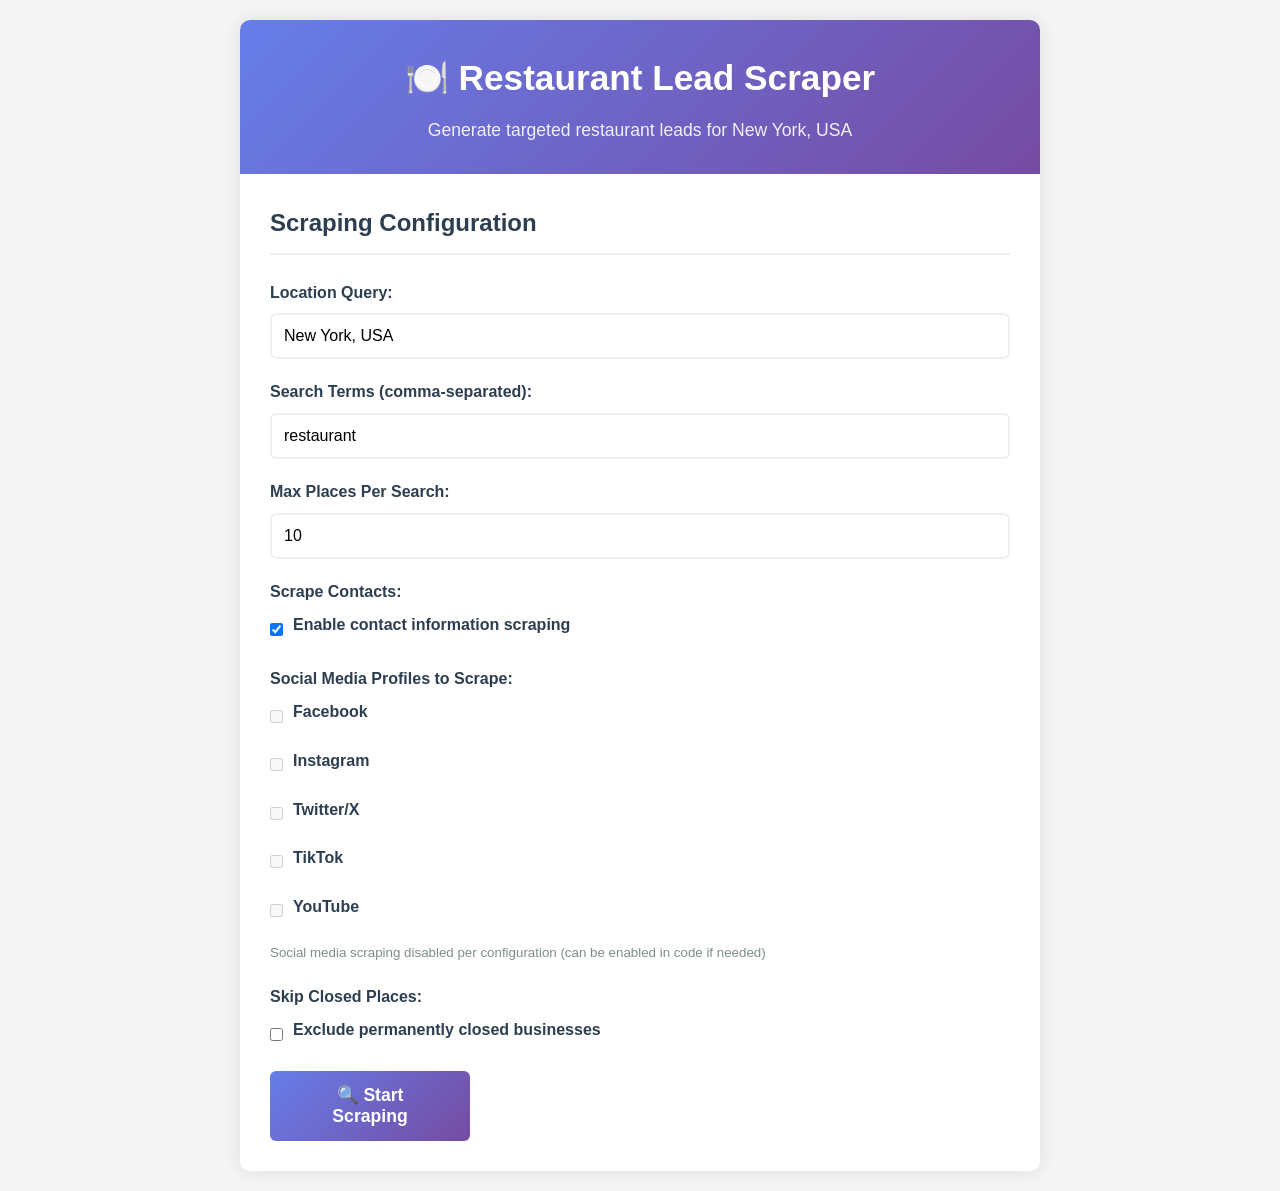
==== restaurant_scraper.html @ 7374701e "Add restaurant scraper HTML tool" ====
<!DOCTYPE html>
<html lang="en">
<head>
    <meta charset="UTF-8">
    <meta name="viewport" content="width=device-width, initial-scale=1.0">
    <title>Restaurant Lead Scraper</title>
    <style>
        * {
            margin: 0;
            padding: 0;
            box-sizing: border-box;
        }
        
        body {
            font-family: 'Segoe UI', Tahoma, Geneva, Verdana, sans-serif;
            line-height: 1.6;
            color: #333;
            background-color: #f5f5f5;
            padding: 20px;
        }
        
        .container {
            max-width: 800px;
            margin: 0 auto;
            background: white;
            border-radius: 10px;
            box-shadow: 0 0 20px rgba(0,0,0,0.1);
            overflow: hidden;
        }
        
        header {
            background: linear-gradient(135deg, #667eea 0%, #764ba2 100%);
            color: white;
            padding: 30px;
            text-align: center;
        }
        
        header h1 {
            margin-bottom: 10px;
            font-size: 2.2rem;
        }
        
        header p {
            opacity: 0.9;
            font-size: 1.1rem;
        }
        
        .form-section, .results-section {
            padding: 30px;
        }
        
        .form-section h2, .results-section h2 {
            color: #2c3e50;
            margin-bottom: 25px;
            padding-bottom: 10px;
            border-bottom: 2px solid #ecf0f1;
        }
        
        .form-group {
            margin-bottom: 20px;
        }
        
        .form-group label {
            display: block;
            margin-bottom: 8px;
            font-weight: 600;
            color: #2c3e50;
        }
        
        .form-group input,
        .form-group textarea,
        .form-group select {
            width: 100%;
            padding: 12px;
            border: 2px solid #ecf0f1;
            border-radius: 6px;
            font-size: 1rem;
            transition: border-color 0.3s;
        }
        
        .form-group input:focus,
        .form-group textarea:focus,
        .form-group select:focus {
            outline: none;
            border-color: #667eea;
        }
        
        .checkbox-group {
            display: flex;
            align-items: center;
            margin-bottom: 15px;
        }
        
        .checkbox-group input {
            width: auto;
            margin-right: 10px;
        }
        
        .btn {
            display: inline-block;
            background: linear-gradient(135deg, #667eea 0%, #764ba2 100%);
            color: white;
            padding: 14px 30px;
            border: none;
            border-radius: 6px;
            font-size: 1.1rem;
            font-weight: 600;
            cursor: pointer;
            transition: transform 0.2s, box-shadow 0.2s;
            width: 100%;
            max-width: 200px;
        }
        
        .btn:hover {
            transform: translateY(-2px);
            box-shadow: 0 5px 15px rgba(0,0,0,0.2);
        }
        
        .btn:active {
            transform: translateY(0);
        }
        
        .results {
            margin-top: 25px;
        }
        
        .result-item {
            background: #f8f9ff;
            border-left: 4px solid #667eea;
            padding: 20px;
            margin-bottom: 20px;
            border-radius: 0 8px 8px 0;
        }
        
        .result-item h3 {
            color: #2c3e50;
            margin-bottom: 15px;
            display: flex;
            align-items: center;
            gap: 10px;
        }
        
        .result-item h3::before {
            content: "📍";
            font-size: 1.2rem;
        }
        
        .result-field {
            margin-bottom: 12px;
        }
        
        .result-field label {
            font-weight: 600;
            color: #34495e;
            display: block;
            margin-bottom: 5px;
        }
        
        .result-field value {
            display: block;
            background: white;
            padding: 10px;
            border-radius: 4px;
            border: 1px solid #ecf0f1;
            word-break: break-all;
        }
        
        .result-field value a {
            color: #667eea;
            text-decoration: none;
        }
        
        .result-field value a:hover {
            text-decoration: underline;
        }
        
        .loading {
            text-align: center;
            padding: 40px;
            color: #7f8c8d;
            font-style: italic;
        }
        
        .error {
            background: #ffeef0;
            border-left: 4px solid #e74c3c;
            color: #c0392b;
            padding: 15px;
            border-radius: 0 4px 4px 0;
            margin-top: 20px;
        }
        
        .stats {
            display: flex;
            justify-content: space-between;
            background: #ecf0f1;
            padding: 15px;
            border-radius: 6px;
            margin-top: 20px;
        }
        
        .stat {
            text-align: center;
        }
        
        .stat-value {
            font-size: 1.8rem;
            font-weight: bold;
            color: #2c3e50;
        }
        
        .stat-label {
            font-size: 0.9rem;
            color: #7f8c8d;
            text-transform: uppercase;
        }
        
        @media (max-width: 768px) {
            .container {
                margin: 10px;
                border-radius: 0;
            }
            
            header {
                padding: 20px;
            }
            
            header h1 {
                font-size: 1.8rem;
            }
            
            .form-section, .results-section {
                padding: 20px;
            }
            
            .stats {
                flex-wrap: wrap;
                gap: 10px;
            }
            
            .stat {
                flex: 1;
                min-width: 120px;
            }
        }
        
        @media (max-width: 480px) {
            body {
                padding: 10px;
            }
            
            .checkbox-group {
                flex-direction: column;
                align-items: flex-start;
            }
            
            .checkbox-group label {
                margin-top: 10px;
            }
        }
    </style>
</head>
<body>
    <div class="container">
        <header>
            <h1>🍽️ Restaurant Lead Scraper</h1>
            <p>Generate targeted restaurant leads for New York, USA</p>
        </header>
        
        <div class="form-section">
            <h2>Scraping Configuration</h2>
            <form id="scraperForm">
                <div class="form-group">
                    <label for="locationQuery">Location Query:</label>
                    <input type="text" id="locationQuery" value="New York, USA" required>
                </div>
                
                <div class="form-group">
                    <label for="searchStringsArray">Search Terms (comma-separated):</label>
                    <input type="text" id="searchStringsArray" value="restaurant" required>
                </div>
                
                <div class="form-group">
                    <label for="maxCrawledPlacesPerSearch">Max Places Per Search:</label>
                    <input type="number" id="maxCrawledPlacesPerSearch" value="10" min="1" max="50">
                </div>
                
                <div class="form-group">
                    <label for="scrapeContacts">Scrape Contacts:</label>
                    <div class="checkbox-group">
                        <input type="checkbox" id="scrapeContacts" checked>
                        <label for="scrapeContacts">Enable contact information scraping</label>
                    </div>
                </div>
                
                <div class="form-group">
                    <label>Social Media Profiles to Scrape:</label>
                    <div class="checkbox-group">
                        <input type="checkbox" id="scrapeFacebook" disabled>
                        <label for="scrapeFacebook">Facebook</label>
                    </div>
                    <div class="checkbox-group">
                        <input type="checkbox" id="scrapeInstagram" disabled>
                        <label for="scrapeInstagram">Instagram</label>
                    </div>
                    <div class="checkbox-group">
                        <input type="checkbox" id="scrapeTwitter" disabled>
                        <label for="scrapeTwitter">Twitter/X</label>
                    </div>
                    <div class="checkbox-group">
                        <input type="checkbox" id="scrapeTikTok" disabled>
                        <label for="scrapeTikTok">TikTok</label>
                    </div>
                    <div class="checkbox-group">
                        <input type="checkbox" id="scrapeYouTube" disabled>
                        <label for="scrapeYouTube">YouTube</label>
                    </div>
                    <small class="form-text" style="display: block; margin-top: 10px; color: #7f8c8d;">
                        Social media scraping disabled per configuration (can be enabled in code if needed)
                    </small>
                </div>
                
                <div class="form-group">
                    <label for="skipClosedPlaces">Skip Closed Places:</label>
                    <div class="checkbox-group">
                        <input type="checkbox" id="skipClosedPlaces">
                        <label for="skipClosedPlaces">Exclude permanently closed businesses</label>
                    </div>
                </div>
                
                <button type="submit" class="btn" id="submitBtn">
                    🔍 Start Scraping
                </button>
            </form>
        </div>
        
        <div class="results-section" style="display: none;" id="resultsSection">
            <h2>Scraping Results</h2>
            <div class="stats" id="statsContainer">
                <div class="stat">
                    <div class="stat-value" id="totalResults">0</div>
                    <div class="stat-label">Total Results</div>
                </div>
                <div class="stat">
                    <div class="stat-value" id="processedCount">0</div>
                    <div class="stat-label">Processed</div>
                </div>
                <div class="stat">
                    <div class="stat-value" id="successCount">0</div>
                    <div class="stat-label">Successful</div>
                </div>
            </div>
            
            <div id="resultsContainer" class="results"></div>
        </div>
        
        <div class="loading" id="loadingSection" style="display: none;">
            <div>🔄 Scraping in progress...</div>
            <div style="margin-top: 10px; font-size: 0.9rem;">
                This may take a moment depending on the number of results
            </div>
        </div>
        
        <div id="errorSection" style="display: none;"></div>
    </div>

    <script>
        document.addEventListener('DOMContentLoaded', function() {
            const form = document.getElementById('scraperForm');
            const submitBtn = document.getElementById('submitBtn');
            const resultsSection = document.getElementById('resultsSection');
            const loadingSection = document.getElementById('loadingSection');
            const errorSection = document.getElementById('errorSection');
            const resultsContainer = document.getElementById('resultsContainer');
            const statsContainer = document.getElementById('statsContainer');
            const totalResultsEl = document.getElementById('totalResults');
            const processedCountEl = document.getElementById('processedCount');
            const successCountEl = document.getElementById('successCount');
            
            // Webhook URL from user's request
            const WEBHOOK_URL = "https://n8n-pzynllvf.us-west-1.clawcloudrun.com/webhook-test/0cc84002-2adb-46de-9f7d-223efc6bba47";
            
            form.addEventListener('submit', function(e) {
                e.preventDefault();
                startScraping();
            });
            
            function startScraping() {
                // Reset UI
                resultsSection.style.display = 'none';
                loadingSection.style.display = 'block';
                errorSection.style.display = 'none';
                errorSection.innerHTML = '';
                resultsContainer.innerHTML = '';
                
                // Disable button during processing
                submitBtn.disabled = true;
                submitBtn.textContent = '🔄 Scraping...';
                
                // Gather form data into the specified JSON format
                const scrapeConfig = {
                    includeWebResults: false,
                    language: "en",
                    locationQuery: document.getElementById('locationQuery').value.trim(),
                    maxCrawledPlacesPerSearch: parseInt(document.getElementById('maxCrawledPlacesPerSearch').value),
                    maximumLeadsEnrichmentRecords: 0,
                    scrapeContacts: document.getElementById('scrapeContacts').checked,
                    scrapeDirectories: false,
                    scrapePlaceDetailPage: false,
                    scrapeSocialMediaProfiles: {
                        facebooks: document.getElementById('scrapeFacebook').checked,
                        instagrams: document.getElementById('scrapeInstagram').checked,
                        tiktoks: document.getElementById('scrapeTikTok').checked,
                        twitters: document.getElementById('scrapeTwitter').checked,
                        youtubes: document.getElementById('scrapeYouTube').checked
                    },
                    scrapeTableReservationProvider: false,
                    searchStringsArray: document.getElementById('searchStringsArray').value
                        .split(',')
                        .map(term => term.trim())
                        .filter(term => term.length > 0),
                    skipClosedPlaces: document.getElementById('skipClosedPlaces').checked,
                    verifyLeadsEnrichmentEmails: false
                };
                
                // Send to n8n webhook
                fetch(WEBHOOK_URL, {
                    method: 'POST',
                    headers: {
                        'Content-Type': 'application/json',
                    },
                    body: JSON.stringify(scrapeConfig)
                })
                .then(response => {
                    if (!response.ok) {
                        throw new Error(`HTTP error! status: ${response.status}`);
                    }
                    return response.json();
                })
                .then(data => {
                    displayResults(data);
                })
                .catch(error => {
                    showError(`Failed to scrape: ${error.message}`);
                })
                .finally(() => {
                    // Re-enable button
                    submitBtn.disabled = false;
                    submitBtn.textContent = '🔍 Start Scraping';
                    loadingSection.style.display = 'none';
                });
            }
            
            function displayResults(data) {
                // Handle different possible response formats
                let resultsArray = [];
                
                if (Array.isArray(data)) {
                    resultsArray = data;
                } else if (data && Array.isArray(data.results)) {
                    resultsArray = data.results;
                } else if (data && Array.isArray(data.data)) {
                    resultsArray = data.data;
                } else if (data && typeof data === 'object') {
                    // Single result object
                    resultsArray = [data];
                }
                
                // Update stats
                totalResultsEl.textContent = resultsArray.length;
                processedCountEl.textContent = resultsArray.length;
                successCountEl.textContent = resultsArray.length; // Assuming all returned are successful
                
                // Show results section
                resultsSection.style.display = 'block';
                statsContainer.style.display = 'flex';
                
                // Display each result
                if (resultsArray.length === 0) {
                    resultsContainer.innerHTML = '<p style="text-align: center; color: #7f8c8d; font-style: italic;">No results found. Try adjusting your search parameters.</p>';
                    return;
                }
                
                resultsArray.forEach((result, index) => {
                    const resultElement = document.createElement('div');
                    resultElement.className = 'result-item';
                    
                    // Format the result according to user's expected output format
                    resultElement.innerHTML = `
                        <h3>${result.name || `Restaurant #${index + 1}`}</h3>
                        ${result.phone ? `<div class="result-field"><label>Phone:</label><value>${result.phone}</value></div>` : ''}
                        ${result.searchTerm ? `<div class="result-field"><label>Search Term:</label><value>${result.searchTerm}</value></div>` : ''}
                        ${result['google map'] ? `<div class="result-field"><label>Google Map:</label><value><a href="${result['google map']}" target="_blank">View on Google Maps</a></value></div>` : ''}
                        ${result.address ? `<div class="result-field"><label>Address:</label><value>${result.address}</value></div>` : ''}
                        ${result.reviewCount !== undefined ? `<div class="result-field"><label>Review Count:</label><value>${result.reviewCount}</value></div>` : ''}
                        ${result.email && Array.isArray(result.email) && result.email.length > 0 ? `
                            <div class="result-field">
                                <label>Email Addresses:</label>
                                <value>
                                    ${result.email.map(email => `<a href="mailto:${email}" target="_blank">${email}</a>`).join('<br>')}
                                </value>
                            </div>
                        ` : ''}
                        ${result.twitters && Array.isArray(result.twitters) && result.twitters.length > 0 ? `
                            <div class="result-field">
                                <label>Twitter/X:</label>
                                <value>
                                    ${result.twitters.map(url => `<a href="${url}" target="_blank">${url}</a>`).join('<br>')}
                                </value>
                            </div>
                        ` : ''}
                        ${result.instagrams && Array.isArray(result.instagrams) && result.instagrams.length > 0 ? `
                            <div class="result-field">
                                <label>Instagram:</label>
                                <value>
                                    ${result.instagrams.map(url => `<a href="${url}" target="_blank">${url}</a>`).join('<br>')}
                                </value>
                            </div>
                        ` : ''}
                        ${result.facebooks && Array.isArray(result.facebooks) && result.facebooks.length > 0 ? `
                            <div class="result-field">
                                <label>Facebook:</label>
                                <value>
                                    ${result.facebooks.map(url => `<a href="${url}" target="_blank">${url}</a>`).join('<br>')}
                                </value>
                            </div>
                        ` : ''}
                    `;
                    
                    resultsContainer.appendChild(resultElement);
                });
            }
            
            function showError(message) {
                errorSection.innerHTML = `<div class="error">❌ ${message}</div>`;
                errorSection.style.display = 'block';
            }
        });
    </script>
</body>
</html>
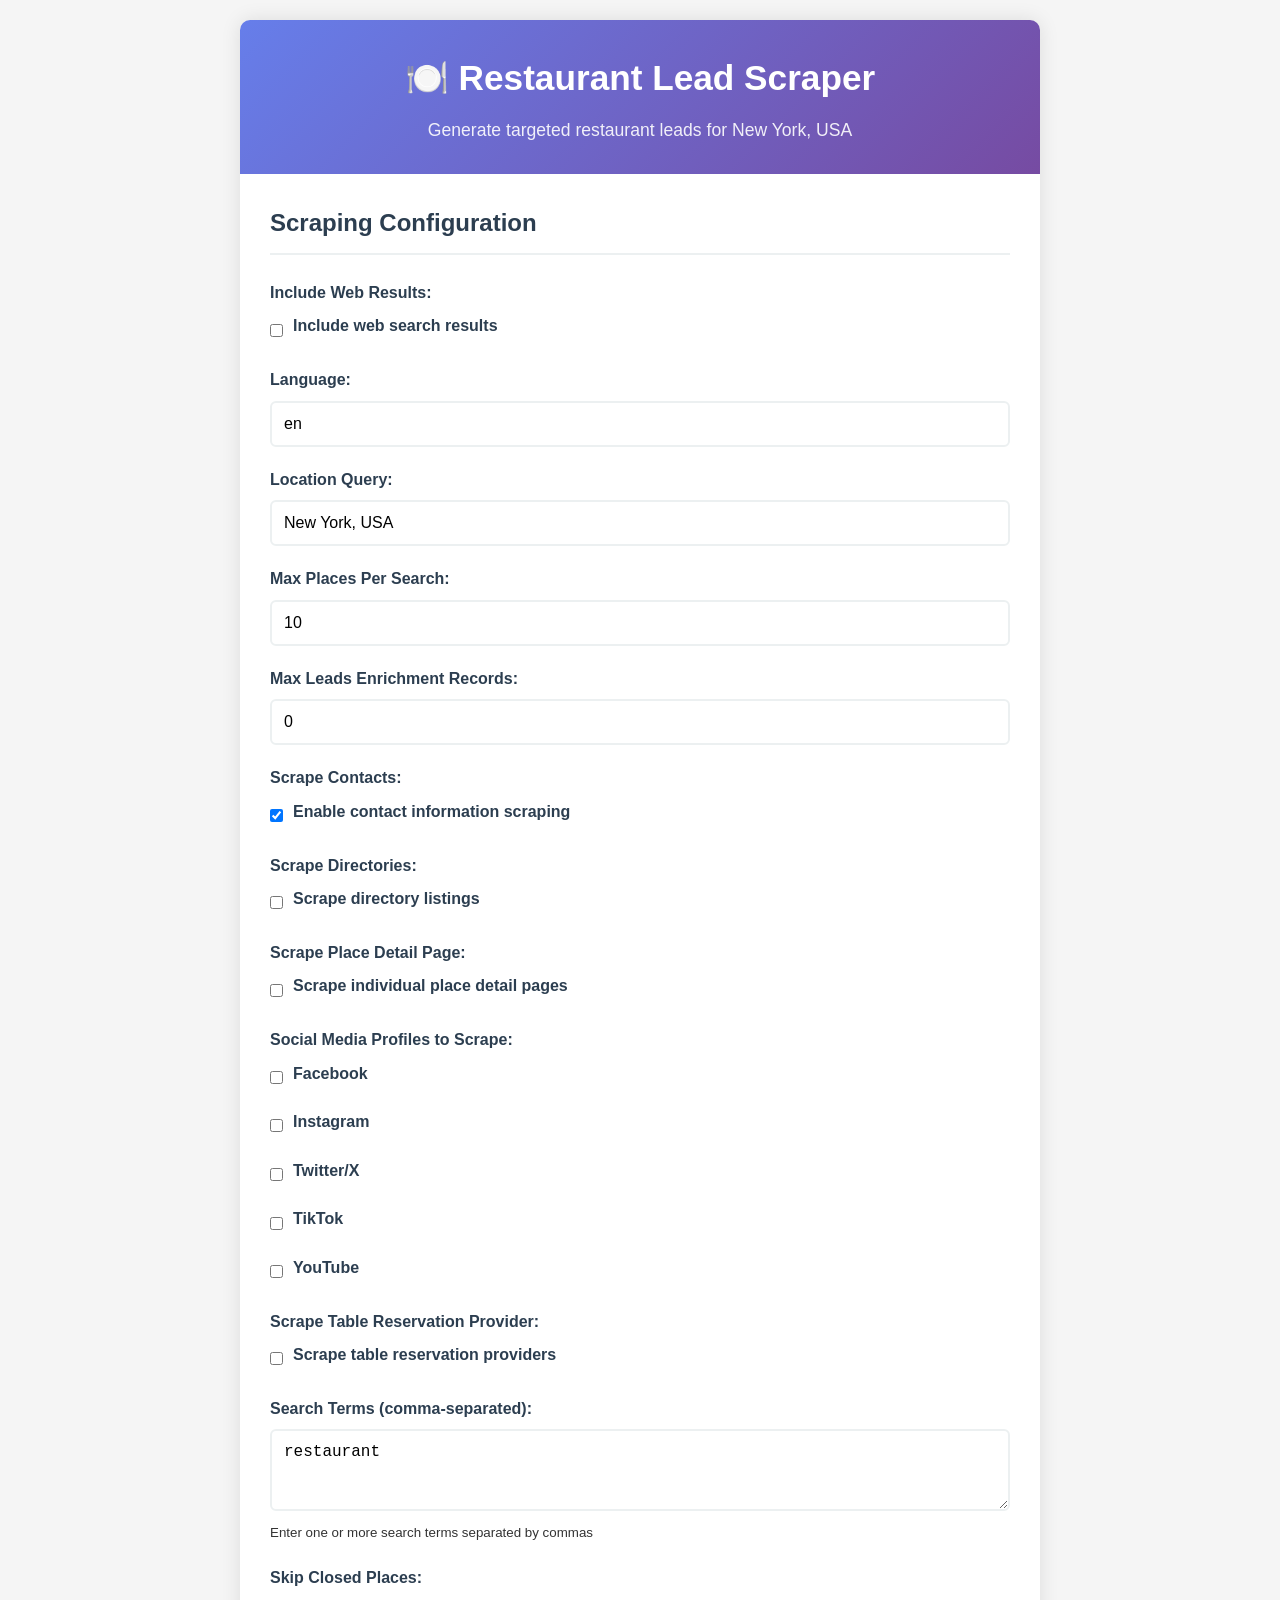
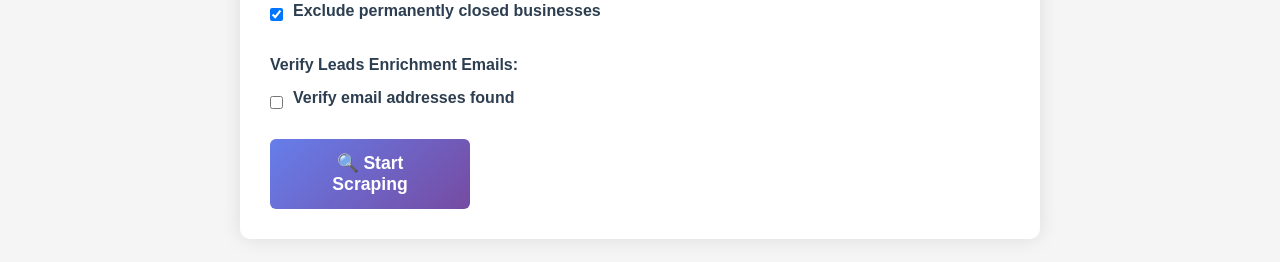
==== commit 1f825a1a: "Update scraper to allow full user customization of all parameters" ====
--- a/restaurant_scraper.html
+++ b/restaurant_scraper.html
@@ -10,7 +10,7 @@
             padding: 0;
             box-sizing: border-box;
         }
-        
+
         body {
             font-family: 'Segoe UI', Tahoma, Geneva, Verdana, sans-serif;
             line-height: 1.6;
@@ -18,7 +18,7 @@
             background-color: #f5f5f5;
             padding: 20px;
         }
-        
+
         .container {
             max-width: 800px;
             margin: 0 auto;
@@ -27,46 +27,46 @@
             box-shadow: 0 0 20px rgba(0,0,0,0.1);
             overflow: hidden;
         }
-        
+
         header {
             background: linear-gradient(135deg, #667eea 0%, #764ba2 100%);
             color: white;
             padding: 30px;
             text-align: center;
         }
-        
+
         header h1 {
             margin-bottom: 10px;
             font-size: 2.2rem;
         }
-        
+
         header p {
             opacity: 0.9;
             font-size: 1.1rem;
         }
-        
+
         .form-section, .results-section {
             padding: 30px;
         }
-        
+
         .form-section h2, .results-section h2 {
             color: #2c3e50;
             margin-bottom: 25px;
             padding-bottom: 10px;
             border-bottom: 2px solid #ecf0f1;
         }
-        
+
         .form-group {
             margin-bottom: 20px;
         }
-        
+
         .form-group label {
             display: block;
             margin-bottom: 8px;
             font-weight: 600;
             color: #2c3e50;
         }
-        
+
         .form-group input,
         .form-group textarea,
         .form-group select {
@@ -77,25 +77,25 @@
             font-size: 1rem;
             transition: border-color 0.3s;
         }
-        
+
         .form-group input:focus,
         .form-group textarea:focus,
         .form-group select:focus {
             outline: none;
             border-color: #667eea;
         }
-        
+
         .checkbox-group {
             display: flex;
             align-items: center;
             margin-bottom: 15px;
         }
-        
+
         .checkbox-group input {
             width: auto;
             margin-right: 10px;
         }
-        
+
         .btn {
             display: inline-block;
             background: linear-gradient(135deg, #667eea 0%, #764ba2 100%);
@@ -110,20 +110,20 @@
             width: 100%;
             max-width: 200px;
         }
-        
+
         .btn:hover {
             transform: translateY(-2px);
             box-shadow: 0 5px 15px rgba(0,0,0,0.2);
         }
-        
+
         .btn:active {
             transform: translateY(0);
         }
-        
+
         .results {
             margin-top: 25px;
         }
-        
+
         .result-item {
             background: #f8f9ff;
             border-left: 4px solid #667eea;
@@ -131,7 +131,7 @@
             margin-bottom: 20px;
             border-radius: 0 8px 8px 0;
         }
-        
+
         .result-item h3 {
             color: #2c3e50;
             margin-bottom: 15px;
@@ -139,23 +139,23 @@
             align-items: center;
             gap: 10px;
         }
-        
+
         .result-item h3::before {
             content: "📍";
             font-size: 1.2rem;
         }
-        
+
         .result-field {
             margin-bottom: 12px;
         }
-        
+
         .result-field label {
             font-weight: 600;
             color: #34495e;
             display: block;
             margin-bottom: 5px;
         }
-        
+
         .result-field value {
             display: block;
             background: white;
@@ -164,23 +164,23 @@
             border: 1px solid #ecf0f1;
             word-break: break-all;
         }
-        
+
         .result-field value a {
             color: #667eea;
             text-decoration: none;
         }
-        
+
         .result-field value a:hover {
             text-decoration: underline;
         }
-        
+
         .loading {
             text-align: center;
             padding: 40px;
             color: #7f8c8d;
             font-style: italic;
         }
-        
+
         .error {
             background: #ffeef0;
             border-left: 4px solid #e74c3c;
@@ -189,7 +189,7 @@
             border-radius: 0 4px 4px 0;
             margin-top: 20px;
         }
-        
+
         .stats {
             display: flex;
             justify-content: space-between;
@@ -198,62 +198,62 @@
             border-radius: 6px;
             margin-top: 20px;
         }
-        
+
         .stat {
             text-align: center;
         }
-        
+
         .stat-value {
             font-size: 1.8rem;
             font-weight: bold;
             color: #2c3e50;
         }
-        
+
         .stat-label {
             font-size: 0.9rem;
             color: #7f8c8d;
             text-transform: uppercase;
         }
-        
+
         @media (max-width: 768px) {
             .container {
                 margin: 10px;
                 border-radius: 0;
             }
-            
+
             header {
                 padding: 20px;
             }
-            
+
             header h1 {
                 font-size: 1.8rem;
             }
-            
+
             .form-section, .results-section {
                 padding: 20px;
             }
-            
+
             .stats {
                 flex-wrap: wrap;
                 gap: 10px;
             }
-            
+
             .stat {
                 flex: 1;
                 min-width: 120px;
             }
         }
-        
+
         @media (max-width: 480px) {
             body {
                 padding: 10px;
             }
-            
+
             .checkbox-group {
                 flex-direction: column;
                 align-items: flex-start;
             }
-            
+
             .checkbox-group label {
                 margin-top: 10px;
             }
@@ -266,25 +266,38 @@
             <h1>🍽️ Restaurant Lead Scraper</h1>
             <p>Generate targeted restaurant leads for New York, USA</p>
         </header>
-        
+
         <div class="form-section">
             <h2>Scraping Configuration</h2>
             <form id="scraperForm">
                 <div class="form-group">
+                    <label for="includeWebResults">Include Web Results:</label>
+                    <div class="checkbox-group">
+                        <input type="checkbox" id="includeWebResults">
+                        <label for="includeWebResults">Include web search results</label>
+                    </div>
+                </div>
+
+                <div class="form-group">
+                    <label for="language">Language:</label>
+                    <input type="text" id="language" value="en" placeholder="en">
+                </div>
+
+                <div class="form-group">
                     <label for="locationQuery">Location Query:</label>
-                    <input type="text" id="locationQuery" value="New York, USA" required>
-                </div>
-                
-                <div class="form-group">
-                    <label for="searchStringsArray">Search Terms (comma-separated):</label>
-                    <input type="text" id="searchStringsArray" value="restaurant" required>
-                </div>
-                
+                    <input type="text" id="locationQuery" value="New York, USA" placeholder="New York, USA">
+                </div>
+
                 <div class="form-group">
                     <label for="maxCrawledPlacesPerSearch">Max Places Per Search:</label>
-                    <input type="number" id="maxCrawledPlacesPerSearch" value="10" min="1" max="50">
-                </div>
-                
+                    <input type="number" id="maxCrawledPlacesPerSearch" value="10" min="1" max="100">
+                </div>
+
+                <div class="form-group">
+                    <label for="maximumLeadsEnrichmentRecords">Max Leads Enrichment Records:</label>
+                    <input type="number" id="maximumLeadsEnrichmentRecords" value="0" min="0" max="1000">
+                </div>
+
                 <div class="form-group">
                     <label for="scrapeContacts">Scrape Contacts:</label>
                     <div class="checkbox-group">
@@ -292,48 +305,83 @@
                         <label for="scrapeContacts">Enable contact information scraping</label>
                     </div>
                 </div>
-                
+
+                <div class="form-group">
+                    <label for="scrapeDirectories">Scrape Directories:</label>
+                    <div class="checkbox-group">
+                        <input type="checkbox" id="scrapeDirectories">
+                        <label for="scrapeDirectories">Scrape directory listings</label>
+                    </div>
+                </div>
+
+                <div class="form-group">
+                    <label for="scrapePlaceDetailPage">Scrape Place Detail Page:</label>
+                    <div class="checkbox-group">
+                        <input type="checkbox" id="scrapePlaceDetailPage">
+                        <label for="scrapePlaceDetailPage">Scrape individual place detail pages</label>
+                    </div>
+                </div>
+
                 <div class="form-group">
                     <label>Social Media Profiles to Scrape:</label>
                     <div class="checkbox-group">
-                        <input type="checkbox" id="scrapeFacebook" disabled>
+                        <input type="checkbox" id="scrapeFacebook">
                         <label for="scrapeFacebook">Facebook</label>
                     </div>
                     <div class="checkbox-group">
-                        <input type="checkbox" id="scrapeInstagram" disabled>
+                        <input type="checkbox" id="scrapeInstagram">
                         <label for="scrapeInstagram">Instagram</label>
                     </div>
                     <div class="checkbox-group">
-                        <input type="checkbox" id="scrapeTwitter" disabled>
+                        <input type="checkbox" id="scrapeTwitter">
                         <label for="scrapeTwitter">Twitter/X</label>
                     </div>
                     <div class="checkbox-group">
-                        <input type="checkbox" id="scrapeTikTok" disabled>
+                        <input type="checkbox" id="scrapeTikTok">
                         <label for="scrapeTikTok">TikTok</label>
                     </div>
                     <div class="checkbox-group">
-                        <input type="checkbox" id="scrapeYouTube" disabled>
+                        <input type="checkbox" id="scrapeYouTube">
                         <label for="scrapeYouTube">YouTube</label>
                     </div>
-                    <small class="form-text" style="display: block; margin-top: 10px; color: #7f8c8d;">
-                        Social media scraping disabled per configuration (can be enabled in code if needed)
-                    </small>
-                </div>
-                
+                </div>
+
+                <div class="form-group">
+                    <label for="scrapeTableReservationProvider">Scrape Table Reservation Provider:</label>
+                    <div class="checkbox-group">
+                        <input type="checkbox" id="scrapeTableReservationProvider">
+                        <label for="scrapeTableReservationProvider">Scrape table reservation providers</label>
+                    </div>
+                </div>
+
+                <div class="form-group">
+                    <label for="searchStringsArray">Search Terms (comma-separated):</label>
+                    <textarea id="searchStringsArray" rows="3" placeholder="restaurant, cafe, diner">restaurant</textarea>
+                    <small class="form-text">Enter one or more search terms separated by commas</small>
+                </div>
+
                 <div class="form-group">
                     <label for="skipClosedPlaces">Skip Closed Places:</label>
                     <div class="checkbox-group">
-                        <input type="checkbox" id="skipClosedPlaces">
+                        <input type="checkbox" id="skipClosedPlaces" checked>
                         <label for="skipClosedPlaces">Exclude permanently closed businesses</label>
                     </div>
                 </div>
-                
+
+                <div class="form-group">
+                    <label for="verifyLeadsEnrichmentEmails">Verify Leads Enrichment Emails:</label>
+                    <div class="checkbox-group">
+                        <input type="checkbox" id="verifyLeadsEnrichmentEmails">
+                        <label for="verifyLeadsEnrichmentEmails">Verify email addresses found</label>
+                    </div>
+                </div>
+
                 <button type="submit" class="btn" id="submitBtn">
                     🔍 Start Scraping
                 </button>
             </form>
         </div>
-        
+
         <div class="results-section" style="display: none;" id="resultsSection">
             <h2>Scraping Results</h2>
             <div class="stats" id="statsContainer">
@@ -350,17 +398,17 @@
                     <div class="stat-label">Successful</div>
                 </div>
             </div>
-            
+
             <div id="resultsContainer" class="results"></div>
         </div>
-        
+
         <div class="loading" id="loadingSection" style="display: none;">
             <div>🔄 Scraping in progress...</div>
             <div style="margin-top: 10px; font-size: 0.9rem;">
                 This may take a moment depending on the number of results
             </div>
         </div>
-        
+
         <div id="errorSection" style="display: none;"></div>
     </div>
 
@@ -376,15 +424,15 @@
             const totalResultsEl = document.getElementById('totalResults');
             const processedCountEl = document.getElementById('processedCount');
             const successCountEl = document.getElementById('successCount');
-            
+
             // Webhook URL from user's request
-            const WEBHOOK_URL = "https://n8n-pzynllvf.us-west-1.clawcloudrun.com/webhook-test/0cc84002-2adb-46de-9f7d-223efc6bba47";
-            
+            const WEBHOOK_URL = "https://n8n-pzynllvf.us-west-1.clawcloudrun.com/webhook/0cc84002-2adb-46de-9f7d-223efc6bba47";
+
             form.addEventListener('submit', function(e) {
                 e.preventDefault();
                 startScraping();
             });
-            
+
             function startScraping() {
                 // Reset UI
                 resultsSection.style.display = 'none';
@@ -392,21 +440,21 @@
                 errorSection.style.display = 'none';
                 errorSection.innerHTML = '';
                 resultsContainer.innerHTML = '';
-                
+
                 // Disable button during processing
                 submitBtn.disabled = true;
                 submitBtn.textContent = '🔄 Scraping...';
-                
+
                 // Gather form data into the specified JSON format
                 const scrapeConfig = {
-                    includeWebResults: false,
-                    language: "en",
+                    includeWebResults: document.getElementById('includeWebResults').checked,
+                    language: document.getElementById('language').value || "en",
                     locationQuery: document.getElementById('locationQuery').value.trim(),
                     maxCrawledPlacesPerSearch: parseInt(document.getElementById('maxCrawledPlacesPerSearch').value),
-                    maximumLeadsEnrichmentRecords: 0,
+                    maximumLeadsEnrichmentRecords: parseInt(document.getElementById('maximumLeadsEnrichmentRecords').value),
                     scrapeContacts: document.getElementById('scrapeContacts').checked,
-                    scrapeDirectories: false,
-                    scrapePlaceDetailPage: false,
+                    scrapeDirectories: document.getElementById('scrapeDirectories').checked,
+                    scrapePlaceDetailPage: document.getElementById('scrapePlaceDetailPage').checked,
                     scrapeSocialMediaProfiles: {
                         facebooks: document.getElementById('scrapeFacebook').checked,
                         instagrams: document.getElementById('scrapeInstagram').checked,
@@ -414,15 +462,15 @@
                         twitters: document.getElementById('scrapeTwitter').checked,
                         youtubes: document.getElementById('scrapeYouTube').checked
                     },
-                    scrapeTableReservationProvider: false,
+                    scrapeTableReservationProvider: document.getElementById('scrapeTableReservationProvider').checked,
                     searchStringsArray: document.getElementById('searchStringsArray').value
                         .split(',')
                         .map(term => term.trim())
                         .filter(term => term.length > 0),
                     skipClosedPlaces: document.getElementById('skipClosedPlaces').checked,
-                    verifyLeadsEnrichmentEmails: false
+                    verifyLeadsEnrichmentEmails: document.getElementById('verifyLeadsEnrichmentEmails').checked
                 };
-                
+
                 // Send to n8n webhook
                 fetch(WEBHOOK_URL, {
                     method: 'POST',
@@ -450,11 +498,11 @@
                     loadingSection.style.display = 'none';
                 });
             }
-            
+
             function displayResults(data) {
                 // Handle different possible response formats
                 let resultsArray = [];
-                
+
                 if (Array.isArray(data)) {
                     resultsArray = data;
                 } else if (data && Array.isArray(data.results)) {
@@ -465,26 +513,26 @@
                     // Single result object
                     resultsArray = [data];
                 }
-                
+
                 // Update stats
                 totalResultsEl.textContent = resultsArray.length;
                 processedCountEl.textContent = resultsArray.length;
                 successCountEl.textContent = resultsArray.length; // Assuming all returned are successful
-                
+
                 // Show results section
                 resultsSection.style.display = 'block';
                 statsContainer.style.display = 'flex';
-                
+
                 // Display each result
                 if (resultsArray.length === 0) {
                     resultsContainer.innerHTML = '<p style="text-align: center; color: #7f8c8d; font-style: italic;">No results found. Try adjusting your search parameters.</p>';
                     return;
                 }
-                
+
                 resultsArray.forEach((result, index) => {
                     const resultElement = document.createElement('div');
                     resultElement.className = 'result-item';
-                    
+
                     // Format the result according to user's expected output format
                     resultElement.innerHTML = `
                         <h3>${result.name || `Restaurant #${index + 1}`}</h3>
@@ -526,11 +574,11 @@
                             </div>
                         ` : ''}
                     `;
-                    
+
                     resultsContainer.appendChild(resultElement);
                 });
             }
-            
+
             function showError(message) {
                 errorSection.innerHTML = `<div class="error">❌ ${message}</div>`;
                 errorSection.style.display = 'block';
